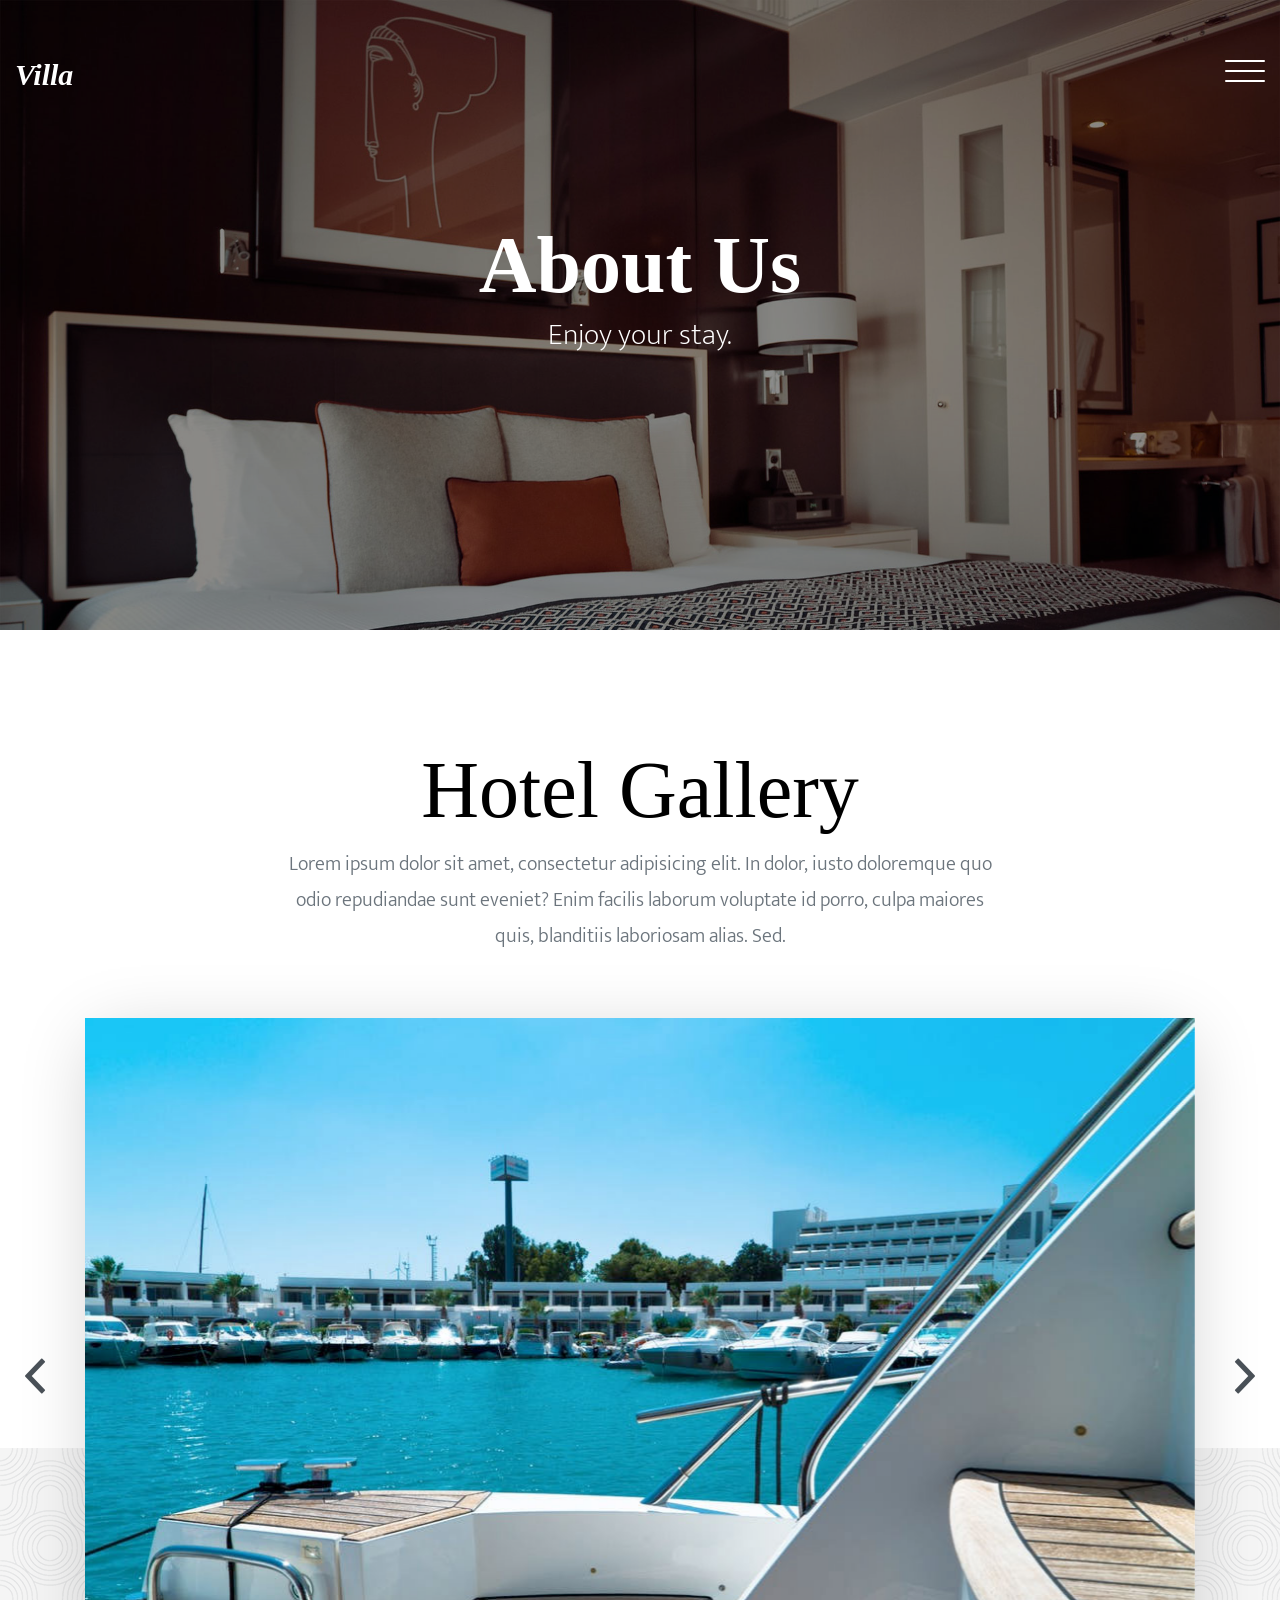
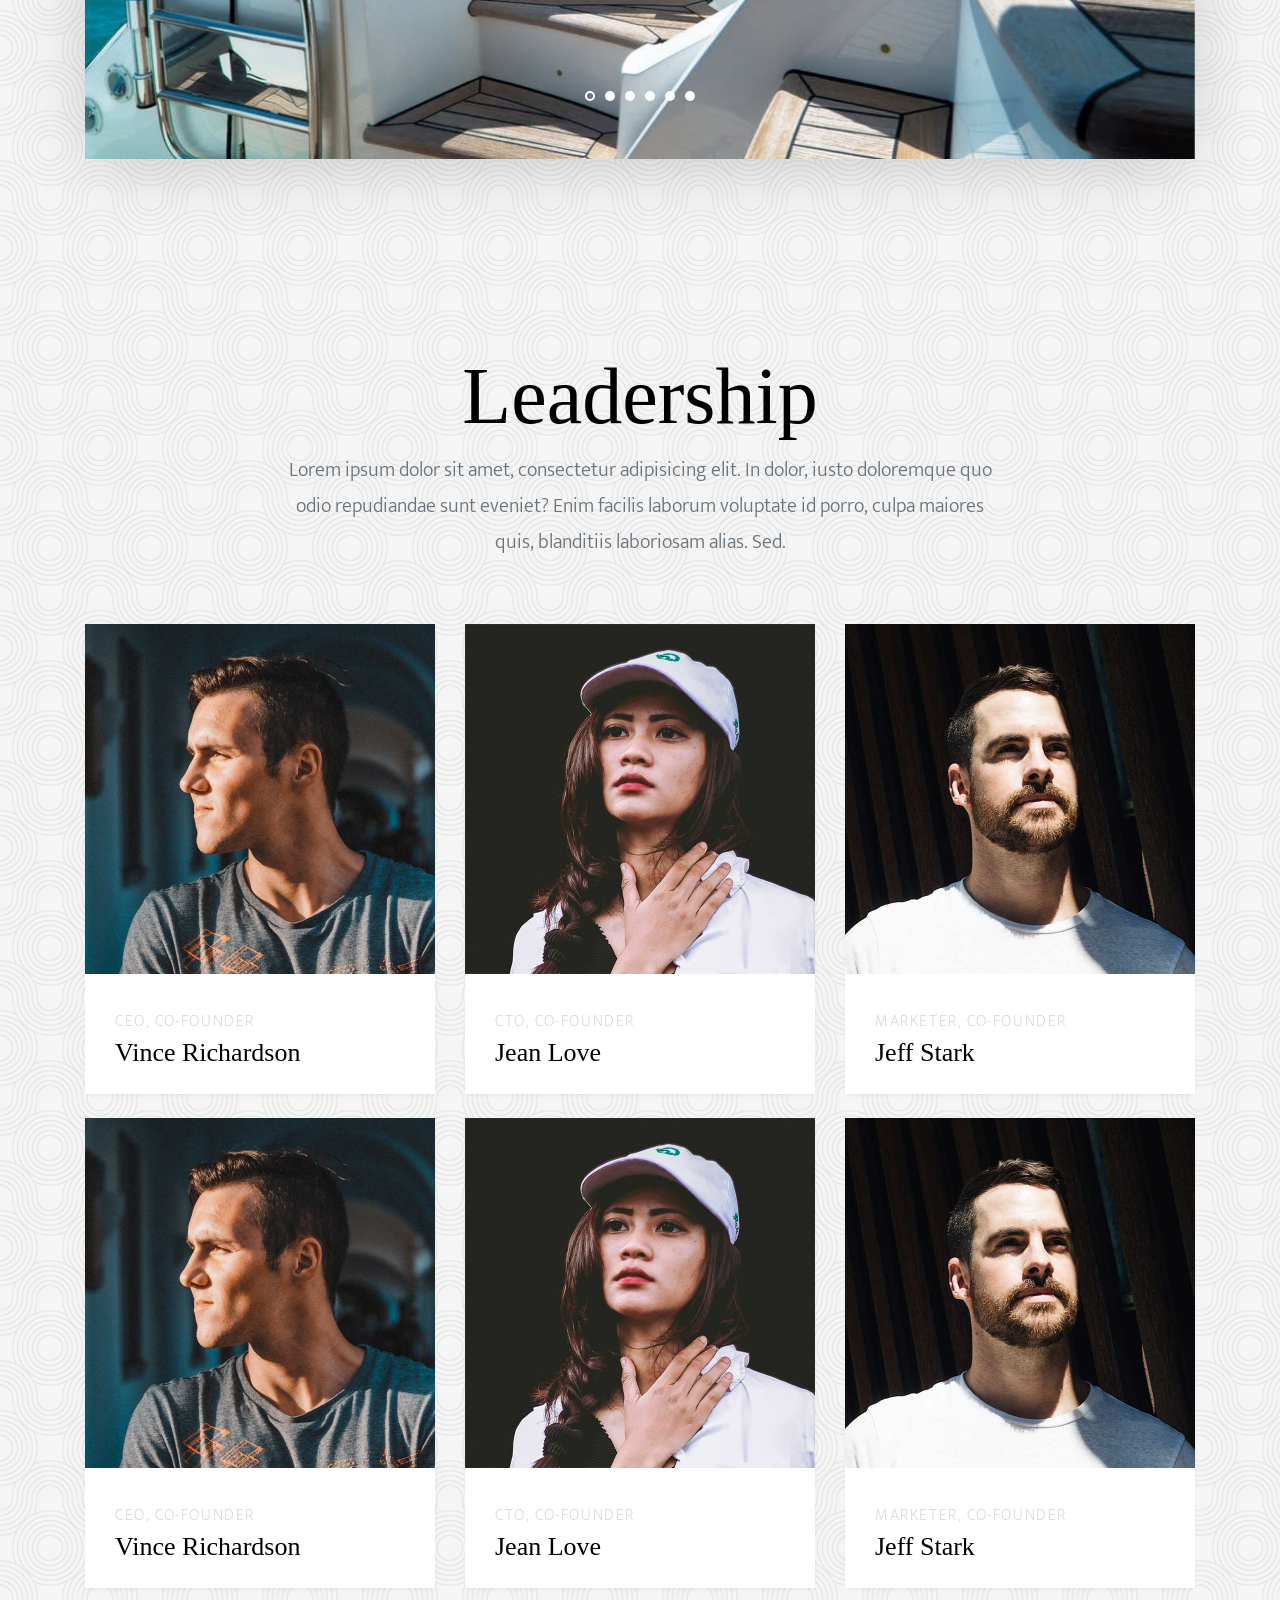
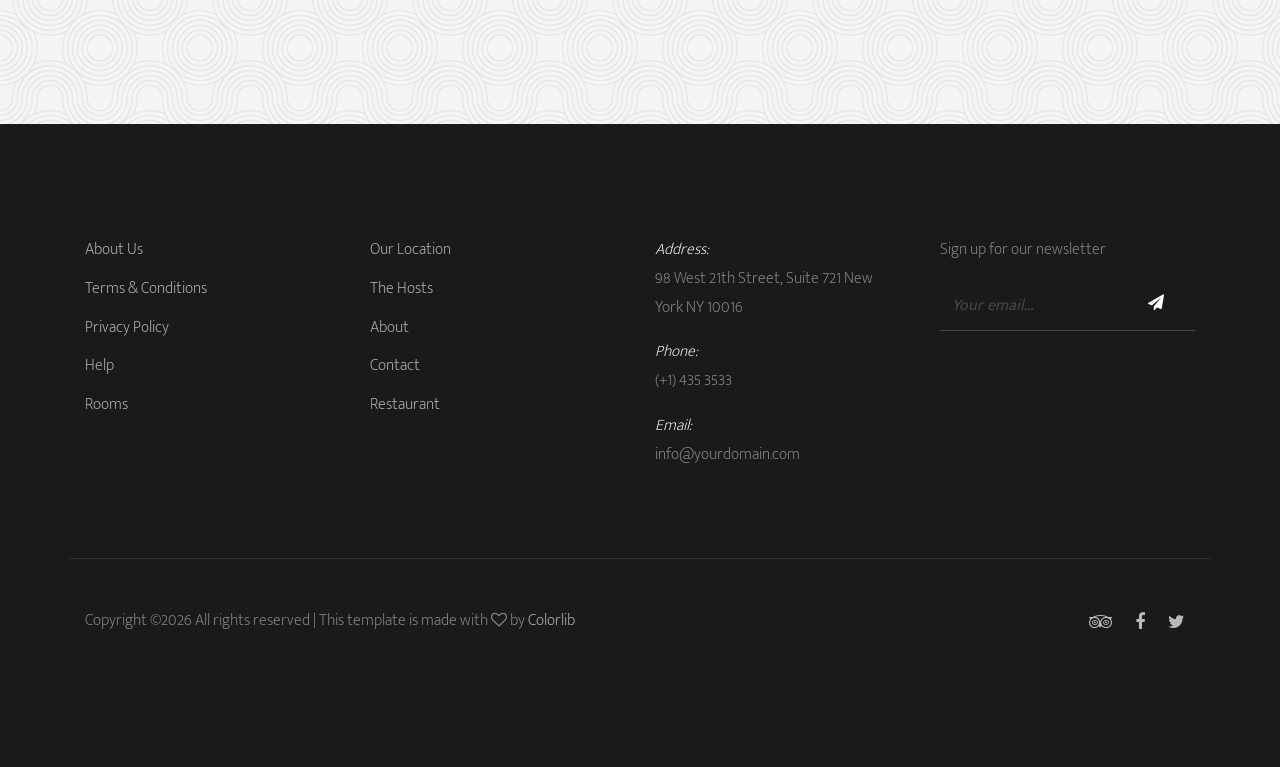
==== about.html @ 92a5c29b "Initial commit" ====
<!doctype html>
<html lang="en">
  <head>
    <title>Colorlib Villa</title>
    <meta charset="utf-8">
    <meta name="viewport" content="width=device-width, initial-scale=1, shrink-to-fit=no">

    <link href="https://fonts.googleapis.com/css?family=Mukta+Mahee:200,300,400|Playfair+Display:400,700" rel="stylesheet">

    <link rel="stylesheet" href="css/bootstrap.css">
    <link rel="stylesheet" href="css/animate.css">
    <link rel="stylesheet" href="css/owl.carousel.min.css">
    <link rel="stylesheet" href="css/aos.css">
    
    <link rel="stylesheet" href="fonts/ionicons/css/ionicons.min.css">
    <link rel="stylesheet" href="fonts/fontawesome/css/font-awesome.min.css">

    <!-- Theme Style -->
    <link rel="stylesheet" href="css/style.css">
  </head>
  <body>
    
    <header class="site-header">
      <div class="container-fluid">
        <div class="row">
          <div class="col-4 site-logo" data-aos="fade"><a href="index.html"><em>Villa</em></a></div>
          <div class="col-8">


            <div class="site-menu-toggle js-site-menu-toggle"  data-aos="fade">
              <span></span>
              <span></span>
              <span></span>
            </div>
            <!-- END menu-toggle -->

            <div class="site-navbar js-site-navbar">
              <nav role="navigation">
                <div class="container">
                  <div class="row full-height align-items-center">
                    <div class="col-md-6">
                      <ul class="list-unstyled menu">
                        <li><a href="index.html">Home</a></li>
                        <li><a href="hotel.html">Hotel</a></li>
                        <li class="active"><a href="about.html">About</a></li>
                        <li><a href="blog.html">Blog</a></li>
                        <li><a href="contact.html">Contact</a></li>
                      </ul>
                    </div>
                    <div class="col-md-6 extra-info">
                      <div class="row">
                        <div class="col-md-6 mb-5">
                          <h3>Contact Info</h3>
                          <p>98 West 21th Street, Suite 721 <br> New York NY 10016</p>
                          <p>info@yourdomain.com</p>
                          <p>(+1) 435 3533</p>
                          
                        </div>
                        <div class="col-md-6">
                          <h3>Connect With Us</h3>
                          <ul class="list-unstyled">
                            <li><a href="#">Twitter</a></li>
                            <li><a href="#">Facebook</a></li>
                            <li><a href="#">Instagram</a></li>
                          </ul>
                        </div>
                      </div>
                    </div>
                  </div>
                </div>
              </nav>
            </div>
          </div>
        </div>
      </div>
    </header>
    <!-- END head -->

    <section class="site-hero overlay page-inside" style="background-image: url(img/hero_2.jpg)">
      <div class="container">
        <div class="row site-hero-inner justify-content-center align-items-center">
          <div class="col-md-10 text-center">
            <h1 class="heading" data-aos="fade-up">About Us</h1>
            <p class="sub-heading mb-5" data-aos="fade-up" data-aos-delay="100">Enjoy your stay.</p>
          </div>
        </div>
        <!-- <a href="#" class="scroll-down">Scroll Down</a> -->
      </div>
    </section>
    <!-- END section -->

    

    <section class="section slider-section">
      <div class="container">
        <div class="row justify-content-center text-center mb-5">
          <div class="col-md-8">
            <h2 class="heading" data-aos="fade-up">Hotel Gallery</h2>
            <p class="lead" data-aos="fade-up" data-aos-delay="100">Lorem ipsum dolor sit amet, consectetur adipisicing elit. In dolor, iusto doloremque quo odio repudiandae sunt eveniet? Enim facilis laborum voluptate id porro, culpa maiores quis, blanditiis laboriosam alias. Sed.</p>
          </div>
        </div>
        <div class="row">
          <div class="col-md-12">
            <div class="home-slider major-caousel owl-carousel mb-5" data-aos="fade-up" data-aos-delay="200">
              <div class="slider-item">
                <img src="img/slider-1.jpg" alt="Image placeholder" class="img-fluid">
              </div>
              <div class="slider-item">
                <img src="img/slider-2.jpg" alt="Image placeholder" class="img-fluid">
              </div>
              <div class="slider-item">
                <img src="img/slider-3.jpg" alt="Image placeholder" class="img-fluid">
              </div>
              <div class="slider-item">
                <img src="img/slider-4.jpg" alt="Image placeholder" class="img-fluid">
              </div>
              <div class="slider-item">
                <img src="img/slider-5.jpg" alt="Image placeholder" class="img-fluid">
              </div>
              <div class="slider-item">
                <img src="img/slider-6.jpg" alt="Image placeholder" class="img-fluid">
              </div>
            </div>
            <!-- END slider -->
          </div>

          <div class="col-md-12 text-center"><a href="#" class="">View More Photos</a></div>
        
        </div>
      </div>
    </section>
    <!-- END section -->
    
    <section class="section blog-post-entry bg-pattern">
      <div class="container">
        <div class="row justify-content-center text-center mb-5">
          <div class="col-md-8">
            <h2 class="heading" data-aos="fade-up">Leadership</h2>
            <p class="lead" data-aos="fade-up">Lorem ipsum dolor sit amet, consectetur adipisicing elit. In dolor, iusto doloremque quo odio repudiandae sunt eveniet? Enim facilis laborum voluptate id porro, culpa maiores quis, blanditiis laboriosam alias. Sed.</p>
          </div>
        </div>
        <div class="row">
          <div class="col-lg-4 col-md-6 col-sm-6 col-12 post" data-aos="fade-up" data-aos-delay="100">

            <div class="media media-custom d-block mb-4">
              <a href="#" class="mb-4 d-block"><img src="img/person_3.jpg" alt="Image placeholder" class="img-fluid"></a>
              <div class="media-body">
                <span class="meta-post">CEO, Co-Founder</span>
                <h2 class="mt-0 mb-3"><a href="#">Vince Richardson</a></h2>
              </div>
            </div>

          </div>
          <div class="col-lg-4 col-md-6 col-sm-6 col-12 post" data-aos="fade-up" data-aos-delay="200">
            <div class="media media-custom d-block mb-4">
              <a href="#" class="mb-4 d-block"><img src="img/person_1.jpg" alt="Image placeholder" class="img-fluid"></a>
              <div class="media-body">
                <span class="meta-post">CTO, Co-Founder</span>
                <h2 class="mt-0 mb-3"><a href="#">Jean Love</a></h2>
              </div>
            </div>
          </div>
          <div class="col-lg-4 col-md-6 col-sm-6 col-12 post" data-aos="fade-up" data-aos-delay="300">
            <div class="media media-custom d-block mb-4">
              <a href="#" class="mb-4 d-block"><img src="img/person_2.jpg" alt="Image placeholder" class="img-fluid"></a>
              <div class="media-body">
                <span class="meta-post">Marketer, Co-Founder</span>
                <h2 class="mt-0 mb-3"><a href="#">Jeff Stark</a></h2>
              </div>
            </div>
          </div>

          <div class="col-lg-4 col-md-6 col-sm-6 col-12 post" data-aos="fade-up" data-aos-delay="100">

            <div class="media media-custom d-block mb-4">
              <a href="#" class="mb-4 d-block"><img src="img/person_3.jpg" alt="Image placeholder" class="img-fluid"></a>
              <div class="media-body">
                <span class="meta-post">CEO, Co-Founder</span>
                <h2 class="mt-0 mb-3"><a href="#">Vince Richardson</a></h2>
              </div>
            </div>

          </div>
          <div class="col-lg-4 col-md-6 col-sm-6 col-12 post" data-aos="fade-up" data-aos-delay="200">
            <div class="media media-custom d-block mb-4">
              <a href="#" class="mb-4 d-block"><img src="img/person_1.jpg" alt="Image placeholder" class="img-fluid"></a>
              <div class="media-body">
                <span class="meta-post">CTO, Co-Founder</span>
                <h2 class="mt-0 mb-3"><a href="#">Jean Love</a></h2>
              </div>
            </div>
          </div>
          <div class="col-lg-4 col-md-6 col-sm-6 col-12 post" data-aos="fade-up" data-aos-delay="300">
            <div class="media media-custom d-block mb-4">
              <a href="#" class="mb-4 d-block"><img src="img/person_2.jpg" alt="Image placeholder" class="img-fluid"></a>
              <div class="media-body">
                <span class="meta-post">Marketer, Co-Founder</span>
                <h2 class="mt-0 mb-3"><a href="#">Jeff Stark</a></h2>
              </div>
            </div>
          </div>
        </div>
      </div>
    </section>
    <footer class="section footer-section">
      <div class="container">
        <div class="row mb-4">
          <div class="col-md-3 mb-5">
            <ul class="list-unstyled link">
              <li><a href="#">About Us</a></li>
              <li><a href="#">Terms &amp; Conditions</a></li>
              <li><a href="#">Privacy Policy</a></li>
              <li><a href="#">Help</a></li>
             <li><a href="#">Rooms</a></li>
            </ul>
          </div>
          <div class="col-md-3 mb-5">
            <ul class="list-unstyled link">
              <li><a href="#">Our Location</a></li>
              <li><a href="#">The Hosts</a></li>
              <li><a href="#">About</a></li>
              <li><a href="#">Contact</a></li>
              <li><a href="#">Restaurant</a></li>
            </ul>
          </div>
          <div class="col-md-3 mb-5 pr-md-5 contact-info">
            <p><span class="d-block">Address:</span> <span> 98 West 21th Street, Suite 721 New York NY 10016</span></p>
            <p><span class="d-block">Phone:</span> <span> (+1) 435 3533</span></p>
            <p><span class="d-block">Email:</span> <span> info@yourdomain.com</span></p>
          </div>
          <div class="col-md-3 mb-5">
            <p>Sign up for our newsletter</p>
            <form action="#" class="footer-newsletter">
              <div class="form-group">
                <input type="email" class="form-control" placeholder="Your email...">
                <button type="submit" class="btn"><span class="fa fa-paper-plane"></span></button>
              </div>
            </form>
          </div>
        </div>
        <div class="row bordertop pt-5">
          <p class="col-md-6 text-left"><!-- Link back to Colorlib can't be removed. Template is licensed under CC BY 3.0. -->
Copyright &copy;<script>document.write(new Date().getFullYear());</script> All rights reserved | This template is made with <i class="fa fa-heart-o" aria-hidden="true"></i> by <a href="https://colorlib.com" target="_blank">Colorlib</a>
<!-- Link back to Colorlib can't be removed. Template is licensed under CC BY 3.0. --></p>
            
          <p class="col-md-6 text-right social">
            <a href="#"><span class="fa fa-tripadvisor"></span></a>
            <a href="#"><span class="fa fa-facebook"></span></a>
            <a href="#"><span class="fa fa-twitter"></span></a>
          </p>
        </div>
      </div>
    </footer>
    
    <script src="js/jquery-3.2.1.min.js"></script>
    <script src="js/popper.min.js"></script>
    <script src="js/bootstrap.min.js"></script>
    <script src="js/owl.carousel.min.js"></script>
    <script src="js/jquery.waypoints.min.js"></script>
    <script src="js/aos.js"></script>
    <script src="js/main.js"></script>
  </body>
</html>
---- css/style.css ----
body {
  background: #fff;
  font-family: "Mukta Mahee", arial, sans-serif;
  font-weight: 200;
  font-size: 16px;
  line-height: 1.8;
  color: #6c757d;
}

::-moz-selection {
  color: #fff;
  background: #e61c5d;
}

::selection {
  color: #fff;
  background: #e61c5d;
}

a {
  -webkit-transition: .3s all ease;
  -o-transition: .3s all ease;
  transition: .3s all ease;
  text-decoration: none;
}

a:hover {
  text-decoration: none;
}

h1, h2, h3, h4, h5 {
  color: #000;
  font-family: "Playfair+Display", times, serif;
}

.container-fluid {
  max-width: 1600px;
}

.btn {
  padding-left: 30px;
  padding-right: 30px;
  padding-top: 10px;
  padding-bottom: 10px;
  border-radius: 50px;
}

.btn.uppercase {
  text-transform: uppercase;
  font-size: 14px;
  letter-spacing: .2em;
}

.btn, .form-control {
  outline: none;
  -webkit-box-shadow: none !important;
  box-shadow: none !important;
}

.btn:focus, .btn:active, .form-control:focus, .form-control:active {
  outline: none;
}

.form-control {
  -webkit-box-shadow: none !important;
  box-shadow: none !important;
  height: 50px;
  border-width: 2px;
}

textarea.form-control {
  height: inherit;
}

.site-header {
  position: absolute;
  top: 0;
  width: 100%;
  padding: 60px 0;
  z-index: 2;
}

.menu-open .site-header {
  position: fixed;
}

.site-logo a {
  font-size: 30px;
  color: #fff;
  font-weight: bold;
  line-height: 1;
  font-family: "Playfair+Display", times, serif;
}

.site-navbar {
  position: fixed;
  display: none;
  top: 0;
  left: 0;
  right: 0;
  bottom: 0;
  background: #fff;
  min-height: 300px;
  overflow-y: scroll;
}

.site-navbar nav {
  text-align: left;
}

.site-navbar nav .menu {
  font-family: "Playfair+Display", times, serif;
}

.site-navbar nav .menu li a {
  color: #000;
  font-size: 40px;
  padding: 5px 10px;
  position: relative;
}

.site-navbar nav .menu li a:before {
  content: "";
  position: absolute;
  bottom: 0;
  height: 50%;
  width: 0%;
  z-index: -1;
  background: #e61c5d;
  -webkit-transition: .3s all ease-in-out;
  -o-transition: .3s all ease-in-out;
  transition: .3s all ease-in-out;
}

.site-navbar nav .menu li a:hover:before {
  width: 100%;
}

.site-navbar nav .menu li.active a:before {
  width: 100%;
}

.site-navbar .extra-info a {
  color: #000;
}

.site-navbar .extra-info ul li a {
  color: #000;
}

.site-navbar .extra-info h3 {
  font-family: "Mukta Mahee", arial, sans-serif;
  text-transform: uppercase;
  font-size: 13px;
  letter-spacing: .2em;
  color: #adb5bd;
  margin-bottom: 30px;
}

.site-navbar .extra-info p {
  color: #212529;
}

.full-height {
  height: 100vh;
  min-height: 700px;
}

.site-hero {
  background-size: cover;
  height: 100vh;
  min-height: 700px;
  width: 100%;
}

.site-hero .scroll-down {
  position: absolute;
  bottom: 20px;
  left: 50%;
  -webkit-transform: translateX(-50%);
  -ms-transform: translateX(-50%);
  transform: translateX(-50%);
  color: #fff;
}

.site-hero.overlay:before {
  background: rgba(0, 0, 0, 0.45);
  content: "";
  position: absolute;
  height: 100vh;
  min-height: 700px;
  top: 0;
  left: 0;
  bottom: 0;
  right: 0;
}

.site-hero-inner {
  height: 100vh;
  min-height: 700px;
}

.site-hero-inner .heading {
  font-size: 80px;
  font-family: "Playfair+Display", times, serif;
  color: #fff;
  line-height: 1;
  font-weight: bold;
}

@media (max-width: 991.98px) {
  .site-hero-inner .heading {
    font-size: 40px;
  }
}

.site-hero-inner .sub-heading {
  font-size: 30px;
  font-weight: 200;
  color: #fff;
  line-height: 1.5;
}

@media (max-width: 991.98px) {
  .site-hero-inner .sub-heading {
    font-size: 18px;
  }
}

.page-inside .site-hero-inner, .page-inside {
  height: 70vh;
  min-height: 500px;
}

.page-inside.overlay:before {
  height: 70vh;
  min-height: 500px;
}

.menu-open .site-menu-toggle span {
  background: #000;
}

.site-menu-toggle {
  float: right;
  width: 40px;
  height: 45px;
  position: relative;
  margin: 0px auto;
  z-index: 200;
  -webkit-transform: rotate(0deg);
  -moz-transform: rotate(0deg);
  -o-transform: rotate(0deg);
  -ms-transform: rotate(0deg);
  transform: rotate(0deg);
  -webkit-transition: .5s ease-in-out;
  -moz-transition: .5s ease-in-out;
  -o-transition: .5s ease-in-out;
  transition: .5s ease-in-out;
  cursor: pointer;
}

.site-menu-toggle span {
  display: block;
  position: absolute;
  height: 2px;
  width: 100%;
  background: #fff;
  border-radius: 9px;
  opacity: 1;
  left: 0;
  -webkit-transform: rotate(0deg);
  -moz-transform: rotate(0deg);
  -o-transform: rotate(0deg);
  -ms-transform: rotate(0deg);
  transform: rotate(0deg);
  -webkit-transition: .25s ease-in-out;
  -moz-transition: .25s ease-in-out;
  -o-transition: .25s ease-in-out;
  transition: .25s ease-in-out;
}

.site-menu-toggle span:nth-child(1) {
  top: 0px;
}

.site-menu-toggle span:nth-child(2) {
  top: 10px;
}

.site-menu-toggle span:nth-child(3) {
  top: 20px;
}

.site-menu-toggle.open span:nth-child(1) {
  top: 13px;
  -webkit-transform: rotate(135deg);
  -moz-transform: rotate(135deg);
  -o-transform: rotate(135deg);
  -ms-transform: rotate(135deg);
  transform: rotate(135deg);
}

.site-menu-toggle.open span:nth-child(2) {
  opacity: 0;
  left: -60px;
}

.site-menu-toggle.open span:nth-child(3) {
  top: 13px;
  -webkit-transform: rotate(-135deg);
  -moz-transform: rotate(-135deg);
  -o-transform: rotate(-135deg);
  -ms-transform: rotate(-135deg);
  transform: rotate(-135deg);
}

.section {
  padding: 7em 0;
}

@media (max-width: 991.98px) {
  .section {
    padding: 3em 0;
  }
}

@media (max-width: 991.98px) {
  .lead {
    font-size: 16px;
  }
}

.visit-section .heading {
  font-size: 15px;
  text-transform: uppercase;
  font-family: "Mukta Mahee", arial, sans-serif;
  color: #b3b3b3;
  letter-spacing: .2em;
  margin-bottom: 30px;
}

.visit-section .visit a {
  color: #000;
}

.visit-section .visit a:hover {
  color: #e61c5d;
}

.visit-section .visit img {
  -webkit-box-shadow: 0 2px 3px 0 rgba(0, 0, 0, 0.2);
  box-shadow: 0 2px 3px 0 rgba(0, 0, 0, 0.2);
  margin-bottom: 15px;
}

.visit-section .visit h3 {
  font-size: 20px;
  margin-bottom: 0;
}

.visit-section .reviews-star span {
  font-size: 18px;
  color: #e61c5d;
}

.visit-section .reviews-count {
  color: #adb5bd;
  font-style: italic;
}

.heading-serif, .testimonial-section .heading, .slider-section .heading, .blog-post-entry .heading {
  font-size: 80px;
  font-family: "Playfair+Display", times, serif;
}

@media (max-width: 991.98px) {
  .heading-serif, .testimonial-section .heading, .slider-section .heading, .blog-post-entry .heading {
    font-size: 40px;
  }
}

.bg-pattern {
  background: #e9ecef url("../img/round.png");
}

.slider-section {
  position: relative;
}

.blog-post-entry {
  position: relative;
  margin-top: -500px;
  padding-top: 500px;
}

@media (max-width: 991.98px) {
  .blog-post-entry {
    margin-top: -300px;
    padding-top: 300px;
  }
}

.half .image, .half .text {
  width: 50%;
}

@media (max-width: 991.98px) {
  .half .image, .half .text {
    width: 100%;
  }
}

.half .image {
  background-size: cover;
  background-position: center center;
}

@media (max-width: 991.98px) {
  .half .image {
    height: 300px;
  }
}

.half .text {
  padding: 100px 7%;
}

@media (max-width: 991.98px) {
  .half .text {
    padding-top: 50px;
    padding-bottom: 50px;
  }
}

.half .text h2 {
  font-size: 70px;
}

@media (max-width: 991.98px) {
  .half .text h2 {
    font-size: 40px;
  }
}

.testimonial blockquote {
  padding: 0;
}

.testimonial blockquote p {
  line-height: 1.5;
  font-family: "Playfair+Display", times, serif;
  font-size: 20px;
  color: #000;
  font-style: italic;
}

.testimonial .author-image img {
  width: 70px;
}

.post .media-custom {
  background: #fff;
  -webkit-transition: .3s all ease;
  -o-transition: .3s all ease;
  transition: .3s all ease;
  -webkit-box-shadow: 0 2px 5px -2px rgba(0, 0, 0, 0.1);
  box-shadow: 0 2px 5px -2px rgba(0, 0, 0, 0.1);
}

.post .media-custom:hover, .post .media-custom:focus {
  -webkit-box-shadow: 0 10px 30px -10px rgba(0, 0, 0, 0.1);
  box-shadow: 0 10px 30px -10px rgba(0, 0, 0, 0.1);
}

.post .media-custom a {
  color: #000;
}

.post .media-custom a:hover {
  color: #e61c5d;
}

.post .media-custom .media-body {
  padding: 10px 30px;
}

.post .media-custom h2 {
  font-size: 26px;
}

.media-custom .meta-post {
  color: #ced4da;
  text-transform: uppercase;
  letter-spacing: .1em;
}

.owl-carousel .owl-item {
  opacity: .4;
}

.owl-carousel .owl-item.active {
  opacity: 1;
}

.owl-carousel .owl-nav {
  position: absolute;
  top: 50%;
  width: 100%;
}

.owl-carousel .owl-nav .owl-prev,
.owl-carousel .owl-nav .owl-next {
  position: absolute;
  -webkit-transform: translateY(-50%);
  -ms-transform: translateY(-50%);
  transform: translateY(-50%);
  margin-top: -10px;
}

.owl-carousel .owl-nav .owl-prev:hover, .owl-carousel .owl-nav .owl-prev:focus, .owl-carousel .owl-nav .owl-prev:active,
.owl-carousel .owl-nav .owl-next:hover,
.owl-carousel .owl-nav .owl-next:focus,
.owl-carousel .owl-nav .owl-next:active {
  outline: none;
}

.owl-carousel .owl-nav .owl-prev span:before,
.owl-carousel .owl-nav .owl-next span:before {
  font-size: 40px;
}

.owl-carousel .owl-nav .owl-prev {
  left: 30px !important;
}

.owl-carousel .owl-nav .owl-next {
  right: 30px !important;
}

.owl-carousel .owl-dots {
  text-align: center;
}

.owl-carousel .owl-dots .owl-dot {
  border-width: 2px !important;
  width: 10px;
  height: 10px;
  margin: 5px;
  border-radius: 50%;
}

.owl-carousel.home-slider {
  z-index: 1;
  position: relative;
}

.owl-carousel.home-slider .owl-nav {
  opacity: 0;
  visibility: hidden;
  -webkit-transition: .3s all ease;
  -o-transition: .3s all ease;
  transition: .3s all ease;
}

.owl-carousel.home-slider .owl-nav button {
  color: #fff;
}

.owl-carousel.home-slider:focus .owl-nav, .owl-carousel.home-slider:hover .owl-nav {
  opacity: 1;
  visibility: visible;
}

.owl-carousel.home-slider .slider-item {
  background-size: cover;
  background-repeat: no-repeat;
  background-position: center center;
  height: calc(100vh - 117px);
  min-height: 700px;
  position: relative;
}

.owl-carousel.home-slider .slider-item .slider-text {
  color: #fff;
  height: calc(100vh - 117px);
  min-height: 700px;
}

.owl-carousel.home-slider .slider-item .slider-text h1 {
  font-size: 40px;
  color: #fff;
  line-height: 1.2;
  font-weight: 800 !important;
  text-transform: uppercase;
}

@media (max-width: 991.98px) {
  .owl-carousel.home-slider .slider-item .slider-text h1 {
    font-size: 40px;
  }
}

.owl-carousel.home-slider .slider-item .slider-text p {
  font-size: 20px;
  line-height: 1.5;
  font-weight: 300;
  color: white;
}

.owl-carousel.home-slider .slider-item.dark .child-name {
  color: #000;
}

.owl-carousel.home-slider .slider-item.dark h1 {
  color: #000;
}

.owl-carousel.home-slider .slider-item.dark p {
  color: #000;
}

.owl-carousel.home-slider .owl-dots {
  position: absolute;
  bottom: 100px;
  width: 100%;
}

.owl-carousel.home-slider .owl-dots .owl-dot {
  width: 10px;
  height: 10px;
  margin: 5px;
  border-radius: 50%;
  border: 2px solid transparent;
  outline: none !important;
  position: relative;
  -webkit-transition: .3s all ease;
  -o-transition: .3s all ease;
  transition: .3s all ease;
  background: #fff;
}

.owl-carousel.home-slider .owl-dots .owl-dot.active {
  border: 2px solid white;
  background: none;
}

.owl-carousel.major-caousel {
  -webkit-box-shadow: 0 10px 70px -10px rgba(0, 0, 0, 0.2);
  box-shadow: 0 10px 70px -10px rgba(0, 0, 0, 0.2);
}

.owl-carousel.major-caousel .owl-stage-outer {
  padding-top: 0 !important;
  padding-bottom: 0 !important;
}

.owl-carousel.major-caousel .owl-stage-outer {
  padding-top: 30px;
  padding-bottom: 30px;
}

.owl-carousel.major-caousel .slider-item {
  height: inherit;
  min-height: inherit;
}

.owl-carousel.major-caousel .slider-item img {
  margin-bottom: 0;
}

.owl-carousel.major-caousel .owl-nav {
  opacity: 1;
  visibility: visible;
}

.owl-carousel.major-caousel .owl-nav .owl-prev, .owl-carousel.major-caousel .owl-nav .owl-next {
  -webkit-transition: .3s all ease;
  -o-transition: .3s all ease;
  transition: .3s all ease;
  color: #495057;
}

.owl-carousel.major-caousel .owl-nav .owl-prev:hover, .owl-carousel.major-caousel .owl-nav .owl-prev:focus, .owl-carousel.major-caousel .owl-nav .owl-next:hover, .owl-carousel.major-caousel .owl-nav .owl-next:focus {
  color: #6c757d;
  outline: none;
}

.owl-carousel.major-caousel .owl-nav .owl-prev.disabled, .owl-carousel.major-caousel .owl-nav .owl-next.disabled {
  color: #dee2e6;
}

.owl-carousel.major-caousel .owl-nav .owl-prev {
  left: -60px !important;
}

.owl-carousel.major-caousel .owl-nav .owl-next {
  right: -60px !important;
}

.owl-carousel.major-caousel .owl-dots {
  bottom: 50px !important;
}

@media (max-width: 991.98px) {
  .owl-carousel.major-caousel .owl-dots {
    bottom: 10px !important;
  }
}

.owl-custom-nav {
  float: right;
  position: relative;
  z-index: 10;
}

.owl-custom-nav .owl-custom-prev,
.owl-custom-nav .owl-custom-next {
  padding: 10px;
  font-size: 30px;
  background: #ccc;
  line-height: 0;
  width: 60px;
  text-align: center;
  display: inline-block;
}

.footer-section {
  background: #1a1a1a;
  color: #fff;
}

.footer-section a {
  color: rgba(255, 255, 255, 0.7);
}

.footer-section a:hover {
  color: #fff;
}

.footer-section p {
  color: rgba(255, 255, 255, 0.5);
}

.footer-section .bordertop {
  border-top: 1px solid rgba(255, 255, 255, 0.1);
  padding-top: 20px;
}

.footer-section .contact-info span.d-block {
  font-style: italic;
  color: #fff;
}

.footer-section .social a {
  font-size: 18px;
  padding: 10px;
}

.footer-section .link li {
  margin-bottom: 10px;
}

.footer-newsletter .form-group {
  position: relative;
}

.footer-newsletter .form-control {
  background: none;
  border: none;
  border-bottom: 1px solid rgba(255, 255, 255, 0.2);
  border-radius: 0;
  color: #fff;
}

.footer-newsletter .form-control::-webkit-input-placeholder {
  /* Chrome/Opera/Safari */
  color: rgba(255, 255, 255, 0.2);
  font-style: italic;
}

.footer-newsletter .form-control::-moz-placeholder {
  /* Firefox 19+ */
  color: rgba(255, 255, 255, 0.2);
  font-style: italic;
}

.footer-newsletter .form-control:-ms-input-placeholder {
  /* IE 10+ */
  color: rgba(255, 255, 255, 0.2);
  font-style: italic;
}

.footer-newsletter .form-control:-moz-placeholder {
  /* Firefox 18- */
  color: rgba(255, 255, 255, 0.2);
  font-style: italic;
}

.footer-newsletter .form-control:active, .footer-newsletter .form-control:focus {
  border-bottom: 1px solid white;
}

.footer-newsletter button[type="submit"] {
  background: none;
  color: #fff;
  position: absolute;
  top: 0;
  right: 0;
}

.side-box, .sidebar-search {
  padding: 30px;
  background: #fff;
  -webkit-box-shadow: 0 1px 2px 0 rgba(0, 0, 0, 0.1);
  box-shadow: 0 1px 2px 0 rgba(0, 0, 0, 0.1);
  margin-bottom: 30px;
}

.side-box .heading, .sidebar-search .heading {
  font-size: 18px;
  margin-bottom: 30px;
  font-family: "Mukta Mahee", arial, sans-serif;
}

.post-list li {
  margin-bottom: 20px;
}

.post-list li a > div {
  margin-top: -10px;
}

.post-list li a .meta {
  font-size: 13px;
  color: #adb5bd;
}

.post-list li a .image {
  width: 150px;
}

.post-list li a h3 {
  font-size: 16px;
}

.post-list li:last-child {
  margin-bottom: 0;
}

.sidebar-search .form-group {
  position: relative;
  margin-bottom: 0;
}

.sidebar-search .icon-search {
  position: absolute;
  top: 50%;
  left: 15px;
  -webkit-transform: translateY(-50%);
  -ms-transform: translateY(-50%);
  transform: translateY(-50%);
}

.sidebar-search .search-input {
  border-color: #dee2e6;
  padding-left: 40px;
  border-radius: 0px;
}

.sidebar-search .search-input:focus, .sidebar-search .search-input:active {
  border-color: #343a40;
}

.contact-section .contact-info p {
  color: white;
  font-family: "Playfair+Display", times, serif;
  font-size: 30px;
  margin-bottom: 30px;
}

.contact-section .contact-info p .d-block {
  font-size: 14px;
  letter-spacing: .2em;
  font-family: "Mukta Mahee", arial, sans-serif;
  text-transform: uppercase;
  color: rgba(255, 255, 255, 0.5);
}

.post-categories li {
  display: block;
}

.post-categories li a {
  display: block;
  position: relative;
  padding-bottom: 10px;
  margin-bottom: 10px;
  border-bottom: 1px solid #e9ecef;
}

.post-categories li a .count {
  position: absolute;
  top: 0;
  right: 0;
  color: #6c757d;
}

.custom-pagination .page-item .page-link {
  text-align: center;
  border: none;
  background: none;
  border-radius: 50% !important;
  width: 50px;
  height: 50px;
  padding: 0;
  line-height: 50px;
  margin-right: 10px;
  margin-bottom: 10px;
}

.custom-pagination .page-item.active .page-link {
  background: #dc3545;
  -webkit-box-shadow: 0 2px 7px 0 rgba(0, 0, 0, 0.2);
  box-shadow: 0 2px 7px 0 rgba(0, 0, 0, 0.2);
}
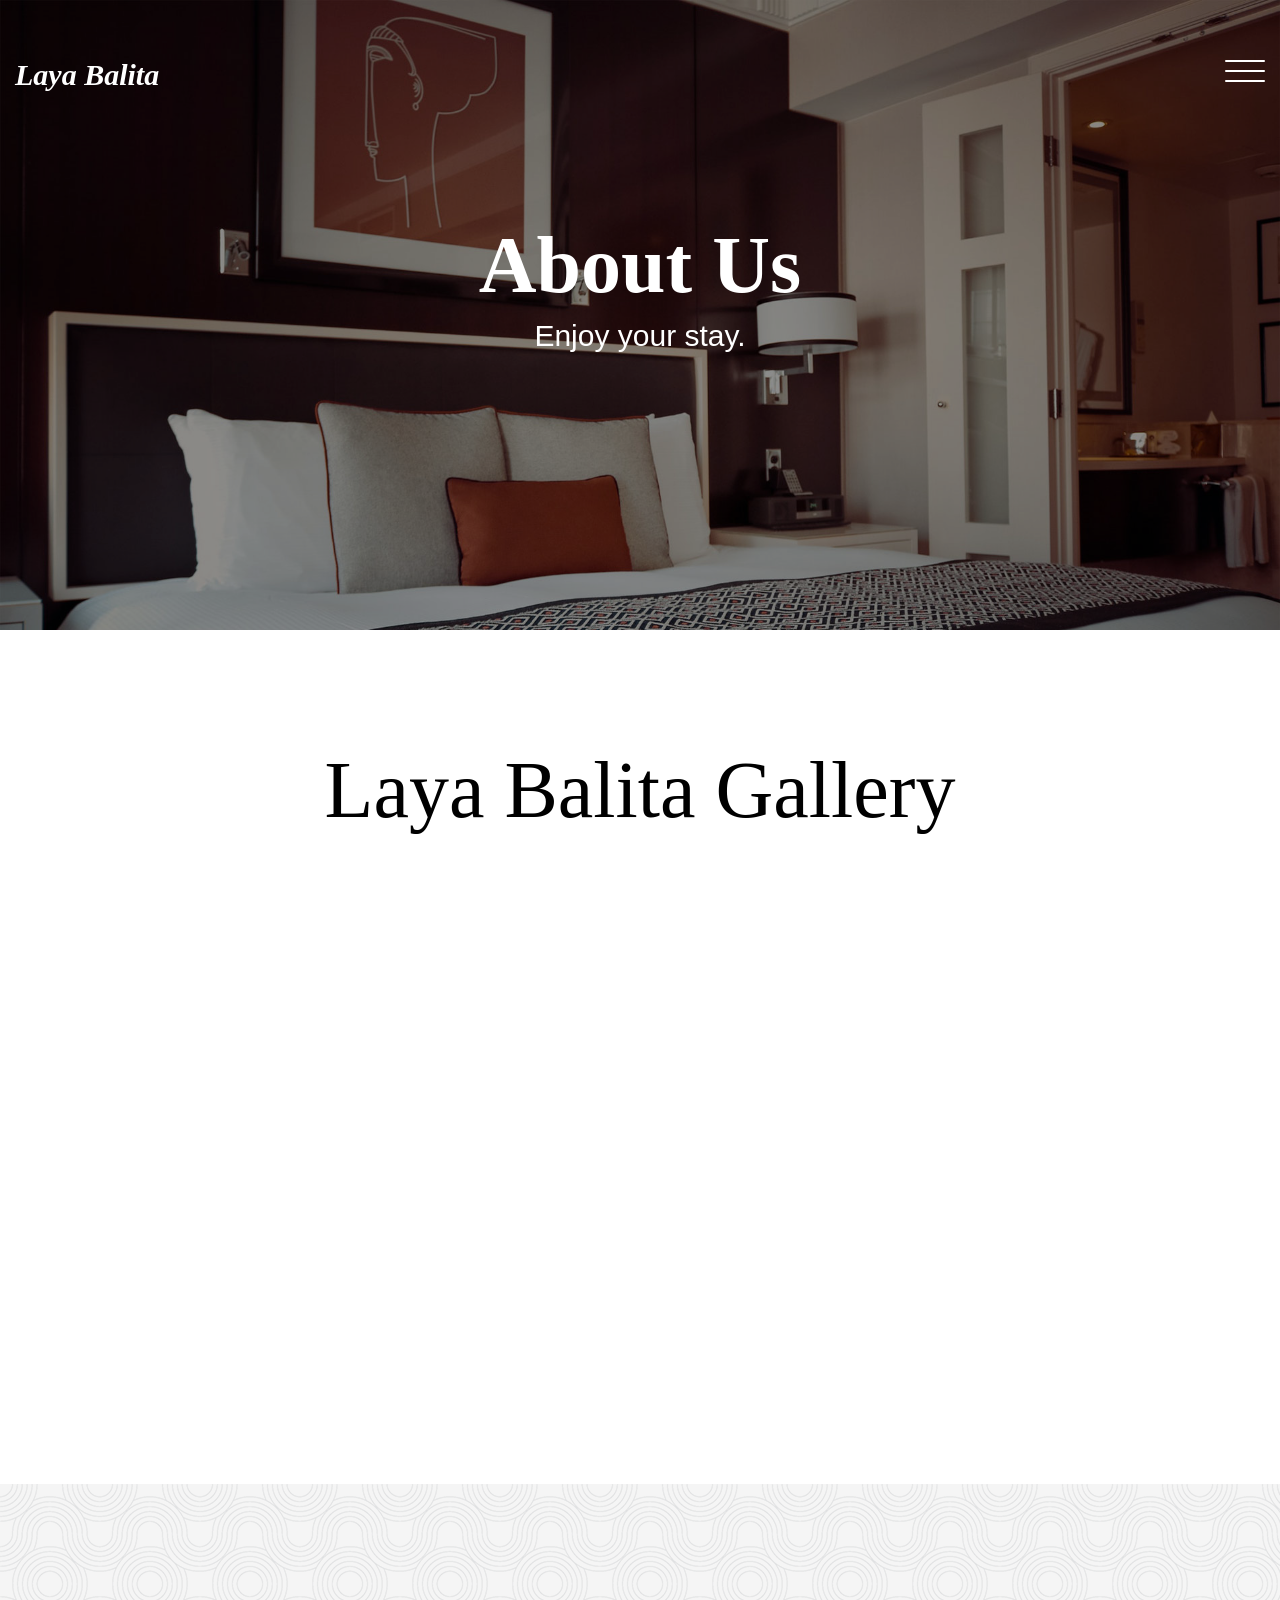
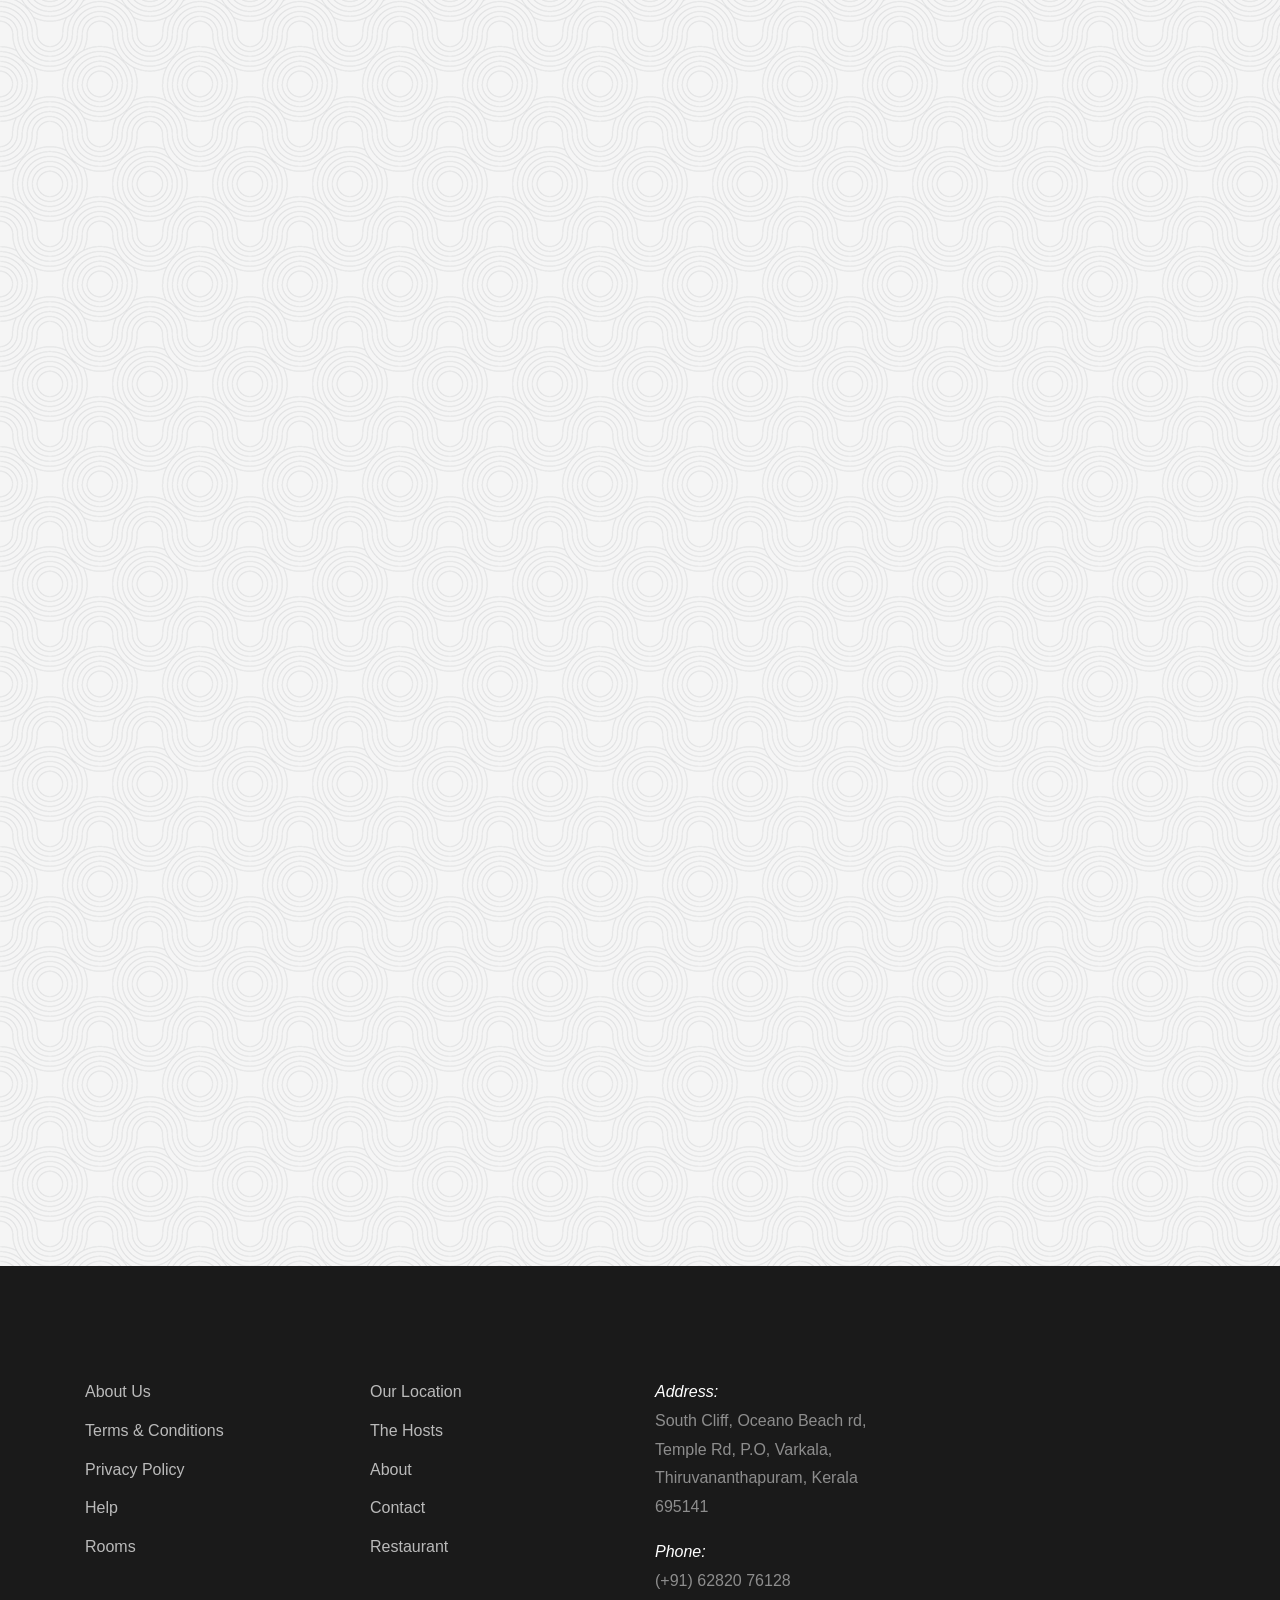
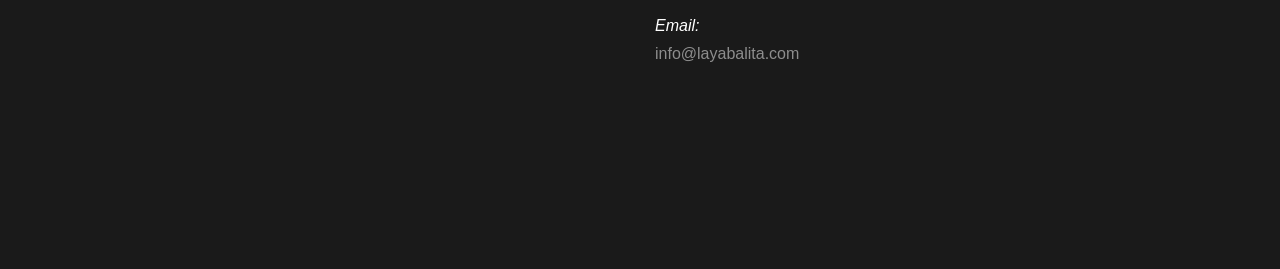
==== commit 8bdef161: "Demo changes for template" ====
--- a/about.html
+++ b/about.html
@@ -1,7 +1,7 @@
 <!doctype html>
 <html lang="en">
   <head>
-    <title>Colorlib Villa</title>
+    <title>Laya Balita</title>
     <meta charset="utf-8">
     <meta name="viewport" content="width=device-width, initial-scale=1, shrink-to-fit=no">
 
@@ -23,7 +23,7 @@
     <header class="site-header">
       <div class="container-fluid">
         <div class="row">
-          <div class="col-4 site-logo" data-aos="fade"><a href="index.html"><em>Villa</em></a></div>
+          <div class="col-4 site-logo" data-aos="fade"><a href="index.html"><em>Laya Balita</em></a></div>
           <div class="col-8">
 
 
@@ -41,6 +41,7 @@
                     <div class="col-md-6">
                       <ul class="list-unstyled menu">
                         <li><a href="index.html">Home</a></li>
+                        <li><a href="booking.html">Booking</a></li>
                         <li><a href="hotel.html">Hotel</a></li>
                         <li class="active"><a href="about.html">About</a></li>
                         <li><a href="blog.html">Blog</a></li>
@@ -51,10 +52,9 @@
                       <div class="row">
                         <div class="col-md-6 mb-5">
                           <h3>Contact Info</h3>
-                          <p>98 West 21th Street, Suite 721 <br> New York NY 10016</p>
-                          <p>info@yourdomain.com</p>
-                          <p>(+1) 435 3533</p>
-                          
+                          <p>South Cliff, Oceano Beach rd, Temple Rd, P.O,<br> Varkala, Thiruvananthapuram, Kerala 695141</p>
+                          <p>info@layabalita.com</p>
+                          <p>(+91) 62820 76128</p>
                         </div>
                         <div class="col-md-6">
                           <h3>Connect With Us</h3>
@@ -95,8 +95,8 @@
       <div class="container">
         <div class="row justify-content-center text-center mb-5">
           <div class="col-md-8">
-            <h2 class="heading" data-aos="fade-up">Hotel Gallery</h2>
-            <p class="lead" data-aos="fade-up" data-aos-delay="100">Lorem ipsum dolor sit amet, consectetur adipisicing elit. In dolor, iusto doloremque quo odio repudiandae sunt eveniet? Enim facilis laborum voluptate id porro, culpa maiores quis, blanditiis laboriosam alias. Sed.</p>
+            <h2 class="heading" data-aos="fade-up">Laya Balita Gallery</h2>
+            <p class="lead" data-aos="fade-up" data-aos-delay="100">Step into the peaceful atmosphere of Laya Balita through moments captured across our tropical spaces, cozy interiors, and the natural beauty surrounding Varkala. From warm sunlit mornings to relaxed evenings by the coast, every corner is designed to offer comfort, calm, and a memorable stay experience.</p>
           </div>
         </div>
         <div class="row">
@@ -169,9 +169,8 @@
               </div>
             </div>
           </div>
-
+<!-- 
           <div class="col-lg-4 col-md-6 col-sm-6 col-12 post" data-aos="fade-up" data-aos-delay="100">
-
             <div class="media media-custom d-block mb-4">
               <a href="#" class="mb-4 d-block"><img src="img/person_3.jpg" alt="Image placeholder" class="img-fluid"></a>
               <div class="media-body">
@@ -179,7 +178,6 @@
                 <h2 class="mt-0 mb-3"><a href="#">Vince Richardson</a></h2>
               </div>
             </div>
-
           </div>
           <div class="col-lg-4 col-md-6 col-sm-6 col-12 post" data-aos="fade-up" data-aos-delay="200">
             <div class="media media-custom d-block mb-4">
@@ -198,7 +196,7 @@
                 <h2 class="mt-0 mb-3"><a href="#">Jeff Stark</a></h2>
               </div>
             </div>
-          </div>
+          </div> -->
         </div>
       </div>
     </section>
@@ -224,30 +222,10 @@
             </ul>
           </div>
           <div class="col-md-3 mb-5 pr-md-5 contact-info">
-            <p><span class="d-block">Address:</span> <span> 98 West 21th Street, Suite 721 New York NY 10016</span></p>
-            <p><span class="d-block">Phone:</span> <span> (+1) 435 3533</span></p>
-            <p><span class="d-block">Email:</span> <span> info@yourdomain.com</span></p>
-          </div>
-          <div class="col-md-3 mb-5">
-            <p>Sign up for our newsletter</p>
-            <form action="#" class="footer-newsletter">
-              <div class="form-group">
-                <input type="email" class="form-control" placeholder="Your email...">
-                <button type="submit" class="btn"><span class="fa fa-paper-plane"></span></button>
-              </div>
-            </form>
-          </div>
-        </div>
-        <div class="row bordertop pt-5">
-          <p class="col-md-6 text-left"><!-- Link back to Colorlib can't be removed. Template is licensed under CC BY 3.0. -->
-Copyright &copy;<script>document.write(new Date().getFullYear());</script> All rights reserved | This template is made with <i class="fa fa-heart-o" aria-hidden="true"></i> by <a href="https://colorlib.com" target="_blank">Colorlib</a>
-<!-- Link back to Colorlib can't be removed. Template is licensed under CC BY 3.0. --></p>
-            
-          <p class="col-md-6 text-right social">
-            <a href="#"><span class="fa fa-tripadvisor"></span></a>
-            <a href="#"><span class="fa fa-facebook"></span></a>
-            <a href="#"><span class="fa fa-twitter"></span></a>
-          </p>
+            <p><span class="d-block">Address:</span> <span> South Cliff, Oceano Beach rd, Temple Rd, P.O, Varkala, Thiruvananthapuram, Kerala 695141</span></p>
+            <p><span class="d-block">Phone:</span> <span> (+91) 62820 76128</span></p>
+            <p><span class="d-block">Email:</span> <span> info@layabalita.com</span></p>
+          </div>
         </div>
       </div>
     </footer>
--- a/css/style.css
+++ b/css/style.css
@@ -1,6 +1,6 @@
 body {
   background: #fff;
-  font-family: "Mukta Mahee", arial, sans-serif;
+   font-family: 'Inter', sans-serif;
   font-weight: 200;
   font-size: 16px;
   line-height: 1.8;
@@ -28,9 +28,17 @@
   text-decoration: none;
 }
 
+:root {
+  --sand: #E7D8C9;
+  --coconut: #6B4F3B;
+  --olive: #6D7B5B;
+  --ocean: #527C88;
+  --cream: #FAF7F2;
+}
+
 h1, h2, h3, h4, h5 {
   color: #000;
-  font-family: "Playfair+Display", times, serif;
+  font-family: 'Playfair Display', serif;
 }
 
 .container-fluid {
@@ -43,6 +51,12 @@
   padding-top: 10px;
   padding-bottom: 10px;
   border-radius: 50px;
+}
+
+.btn-primary {
+  background: var(--coconut);
+  border: none;
+  border-radius: 999px;
 }
 
 .btn.uppercase {
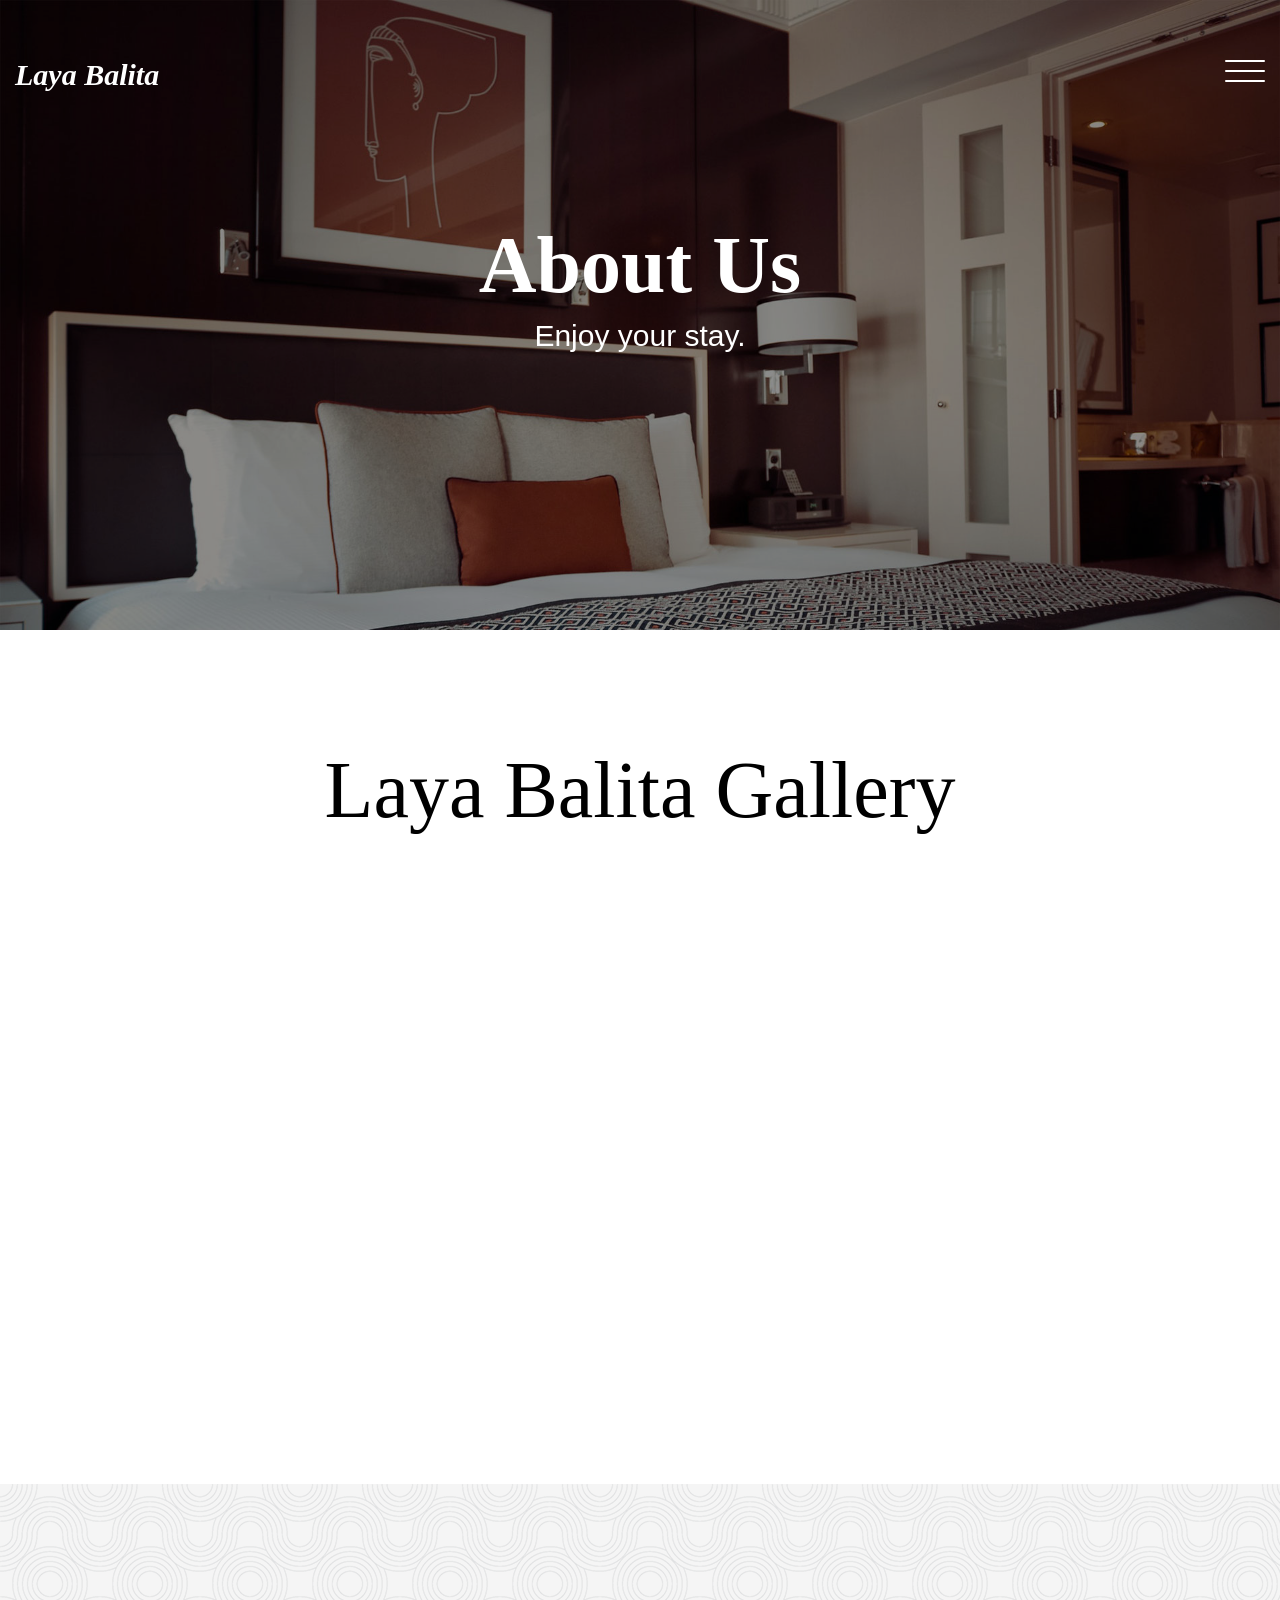
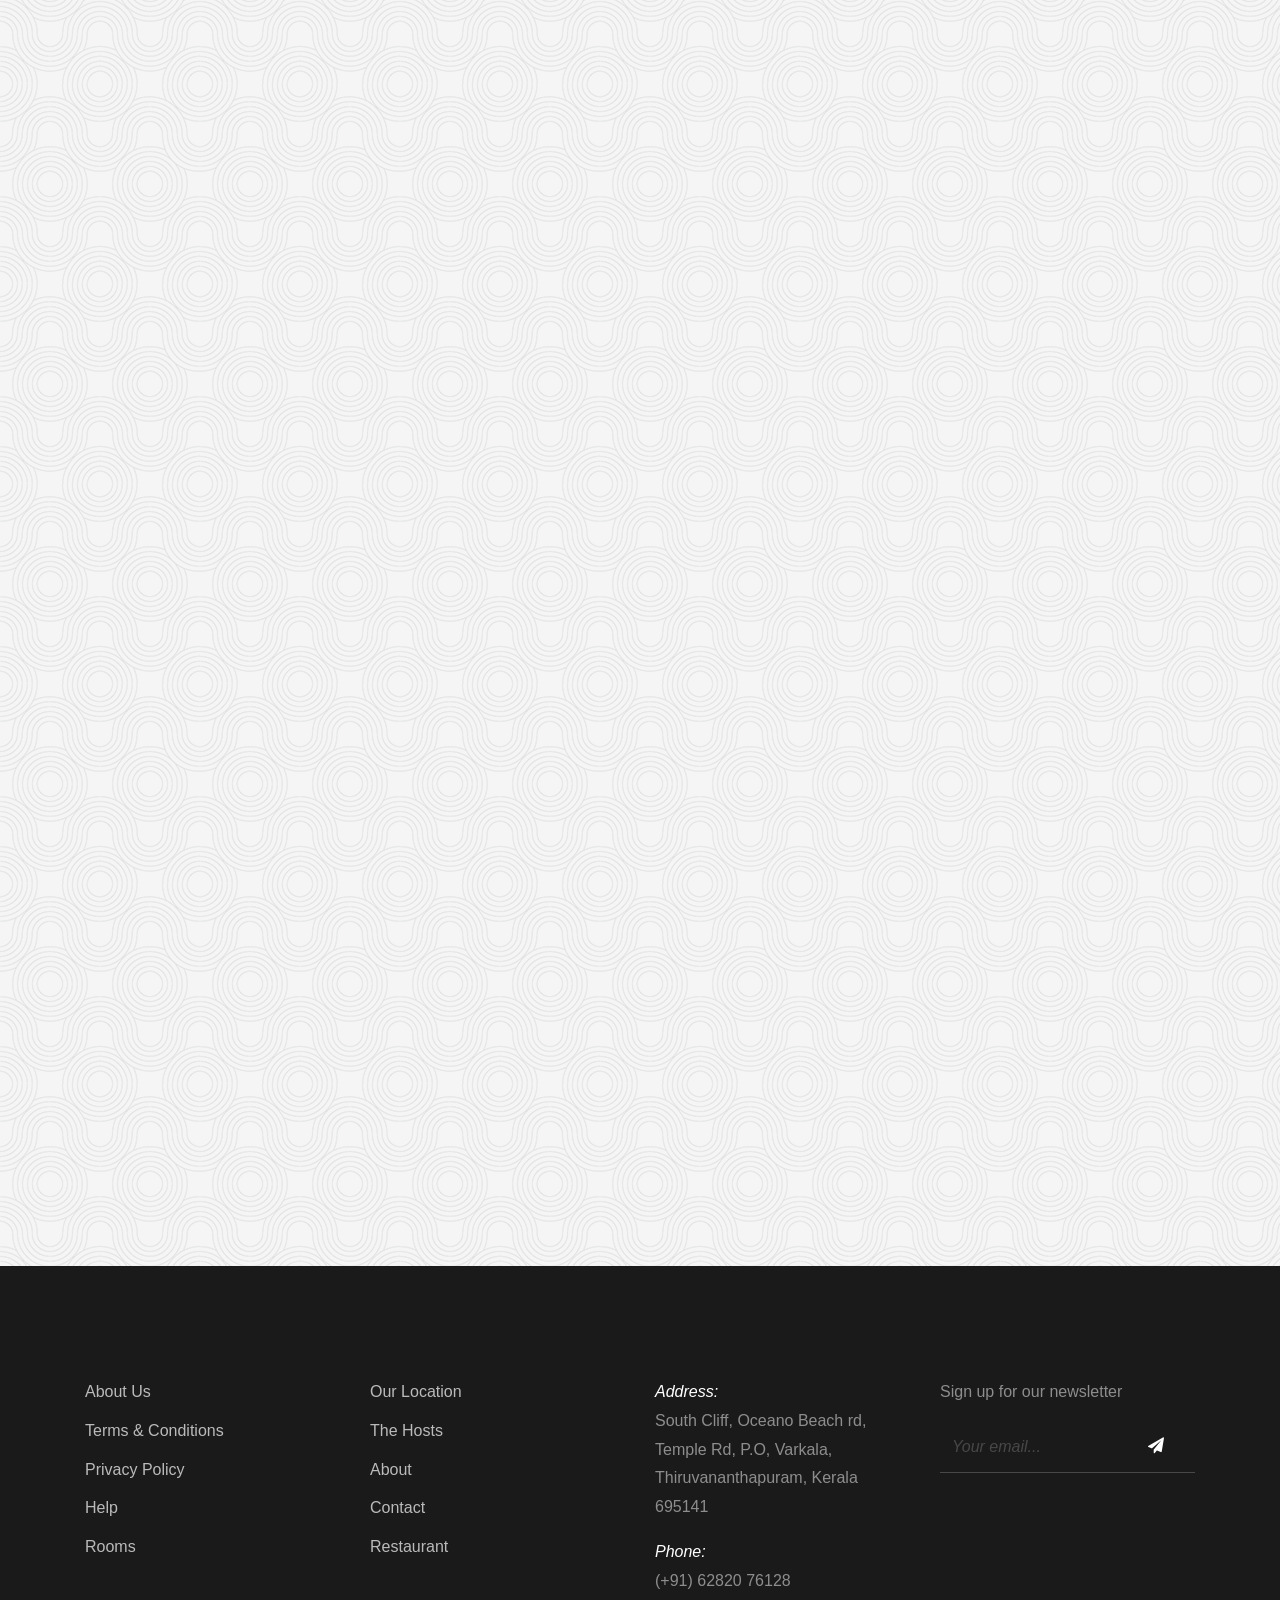
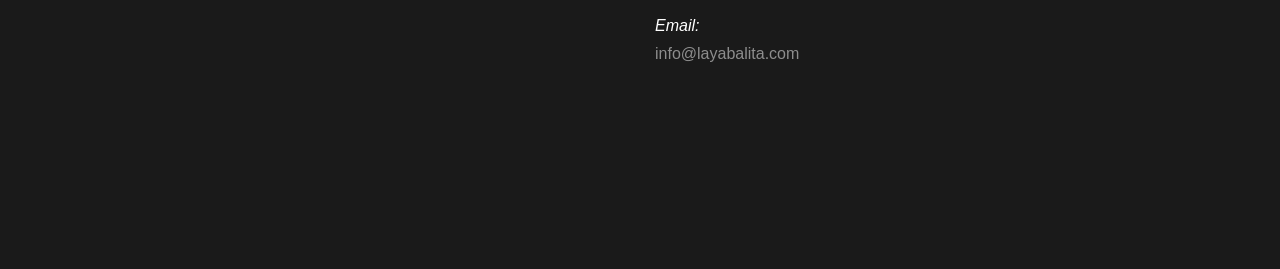
==== commit fdd67bae: "Demo changes 2 for template" ====
--- a/about.html
+++ b/about.html
@@ -226,6 +226,15 @@
             <p><span class="d-block">Phone:</span> <span> (+91) 62820 76128</span></p>
             <p><span class="d-block">Email:</span> <span> info@layabalita.com</span></p>
           </div>
+          <div class="col-md-3 mb-5">
+            <p>Sign up for our newsletter</p>
+            <form action="#" class="footer-newsletter">
+              <div class="form-group">
+                <input type="email" class="form-control" placeholder="Your email...">
+                <button type="submit" class="btn"><span class="fa fa-paper-plane"></span></button>
+              </div>
+            </form>
+          </div>
         </div>
       </div>
     </footer>
--- a/css/style.css
+++ b/css/style.css
@@ -938,3 +938,56 @@
   -webkit-box-shadow: 0 2px 7px 0 rgba(0, 0, 0, 0.2);
   box-shadow: 0 2px 7px 0 rgba(0, 0, 0, 0.2);
 }
+
+.google-review-box {
+  background: #fff;
+  border-radius: 20px;
+  padding: 30px;
+  box-shadow: 0 10px 30px rgba(0,0,0,0.05);
+  margin-bottom: 30px;
+}
+
+.google-review-header {
+  display: flex;
+  align-items: center;
+  gap: 15px;
+  margin-bottom: 20px;
+}
+
+.google-icon {
+  width: 42px;
+  height: 42px;
+}
+
+.rating {
+  font-size: 18px;
+  color: #f4b400;
+  font-weight: 600;
+}
+
+.rating span {
+  color: #333;
+  margin-left: 8px;
+}
+
+.review-text {
+  color: #666;
+  line-height: 1.8;
+  margin-bottom: 15px;
+}
+
+.review-count {
+  font-size: 14px;
+  color: #999;
+}
+
+.google-review-box .btn-primary {
+  background: #6B4F3B;
+  border: none;
+  border-radius: 999px;
+  padding: 10px 20px;
+}
+
+.google-review-box .btn-primary:hover {
+  background: #5a3f2d;
+}
